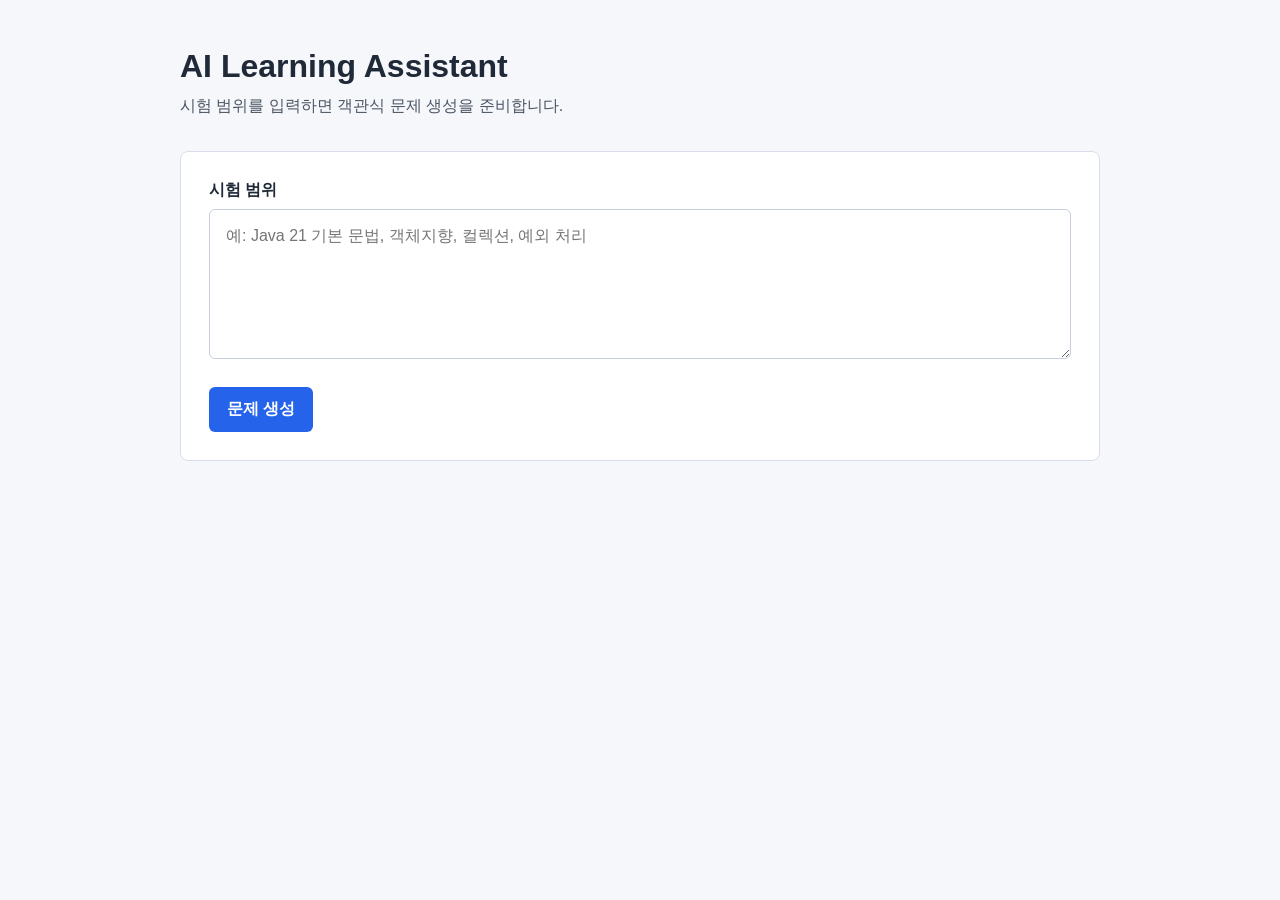
==== src/main/resources/templates/index.html @ 327e405e "feat: 시험 범위 입력 화면 추가" ====
<!DOCTYPE html>
<html lang="ko" xmlns:th="http://www.thymeleaf.org">
<head>
	<meta charset="UTF-8">
	<meta name="viewport" content="width=device-width, initial-scale=1.0">
	<title>AI Learning Assistant</title>
	<style>
		body {
			margin: 0;
			font-family: Arial, sans-serif;
			background: #f5f7fb;
			color: #1f2937;
		}

		main {
			width: min(920px, calc(100% - 32px));
			margin: 48px auto;
		}

		h1 {
			margin: 0 0 8px;
			font-size: 32px;
		}

		.lead {
			margin: 0 0 32px;
			color: #4b5563;
			line-height: 1.6;
		}

		form {
			display: grid;
			gap: 24px;
			padding: 28px;
			border: 1px solid #d8dee9;
			border-radius: 8px;
			background: #ffffff;
		}

		label {
			display: block;
			margin-bottom: 8px;
			font-weight: 700;
		}

		textarea {
			box-sizing: border-box;
			width: 100%;
			min-height: 150px;
			padding: 14px 16px;
			border: 1px solid #c7d0dd;
			border-radius: 6px;
			font: inherit;
			line-height: 1.5;
			resize: vertical;
		}

		button {
			justify-self: start;
			padding: 12px 18px;
			border: 0;
			border-radius: 6px;
			background: #2563eb;
			color: #ffffff;
			font: inherit;
			font-weight: 700;
			cursor: pointer;
		}

		button:hover {
			background: #1d4ed8;
		}
	</style>
</head>
<body>
<main>
	<h1>AI Learning Assistant</h1>
	<p class="lead">시험 범위를 입력하면 객관식 문제 생성을 준비합니다.</p>

	<form method="post" action="/questions/generate">
		<div>
			<label for="examScope">시험 범위</label>
			<textarea id="examScope" name="examScope" placeholder="예: Java 21 기본 문법, 객체지향, 컬렉션, 예외 처리"></textarea>
		</div>

		<button type="submit">문제 생성</button>
	</form>
</main>
</body>
</html>
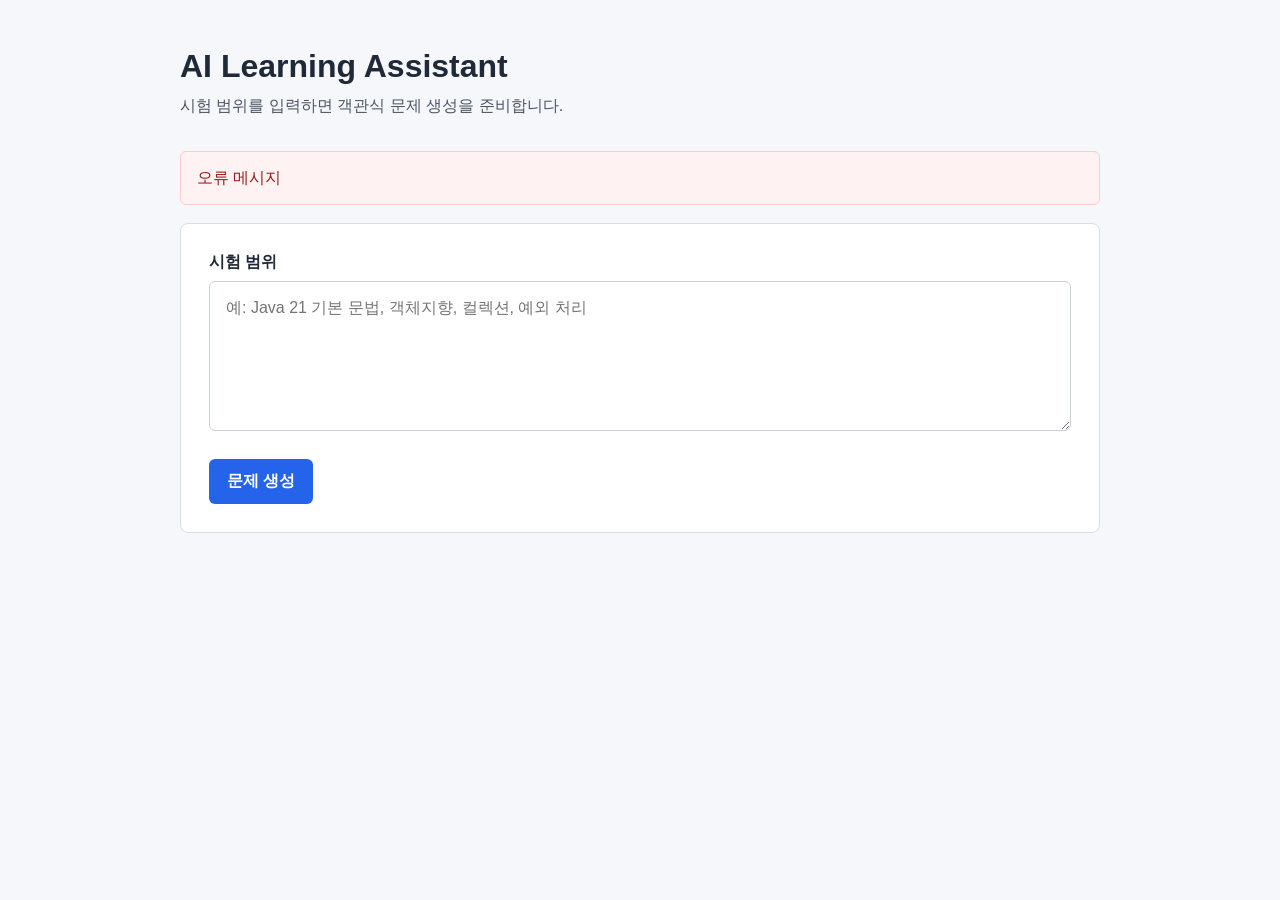
==== commit 929cb675: "feat: AI 문제 생성 클라이언트와 dummy 모드 추가" ====
--- a/src/main/resources/templates/index.html
+++ b/src/main/resources/templates/index.html
@@ -70,6 +70,16 @@
 		button:hover {
 			background: #1d4ed8;
 		}
+
+		.error-message {
+			margin: 0 0 18px;
+			padding: 14px 16px;
+			border: 1px solid #fecaca;
+			border-radius: 6px;
+			background: #fef2f2;
+			color: #991b1b;
+			line-height: 1.5;
+		}
 	</style>
 </head>
 <body>
@@ -77,10 +87,12 @@
 	<h1>AI Learning Assistant</h1>
 	<p class="lead">시험 범위를 입력하면 객관식 문제 생성을 준비합니다.</p>
 
+	<p class="error-message" th:if="${errorMessage}" th:text="${errorMessage}">오류 메시지</p>
+
 	<form method="post" action="/questions/generate">
 		<div>
 			<label for="examScope">시험 범위</label>
-			<textarea id="examScope" name="examScope" placeholder="예: Java 21 기본 문법, 객체지향, 컬렉션, 예외 처리"></textarea>
+			<textarea id="examScope" name="examScope" placeholder="예: Java 21 기본 문법, 객체지향, 컬렉션, 예외 처리" th:text="${examScope}"></textarea>
 		</div>
 
 		<button type="submit">문제 생성</button>
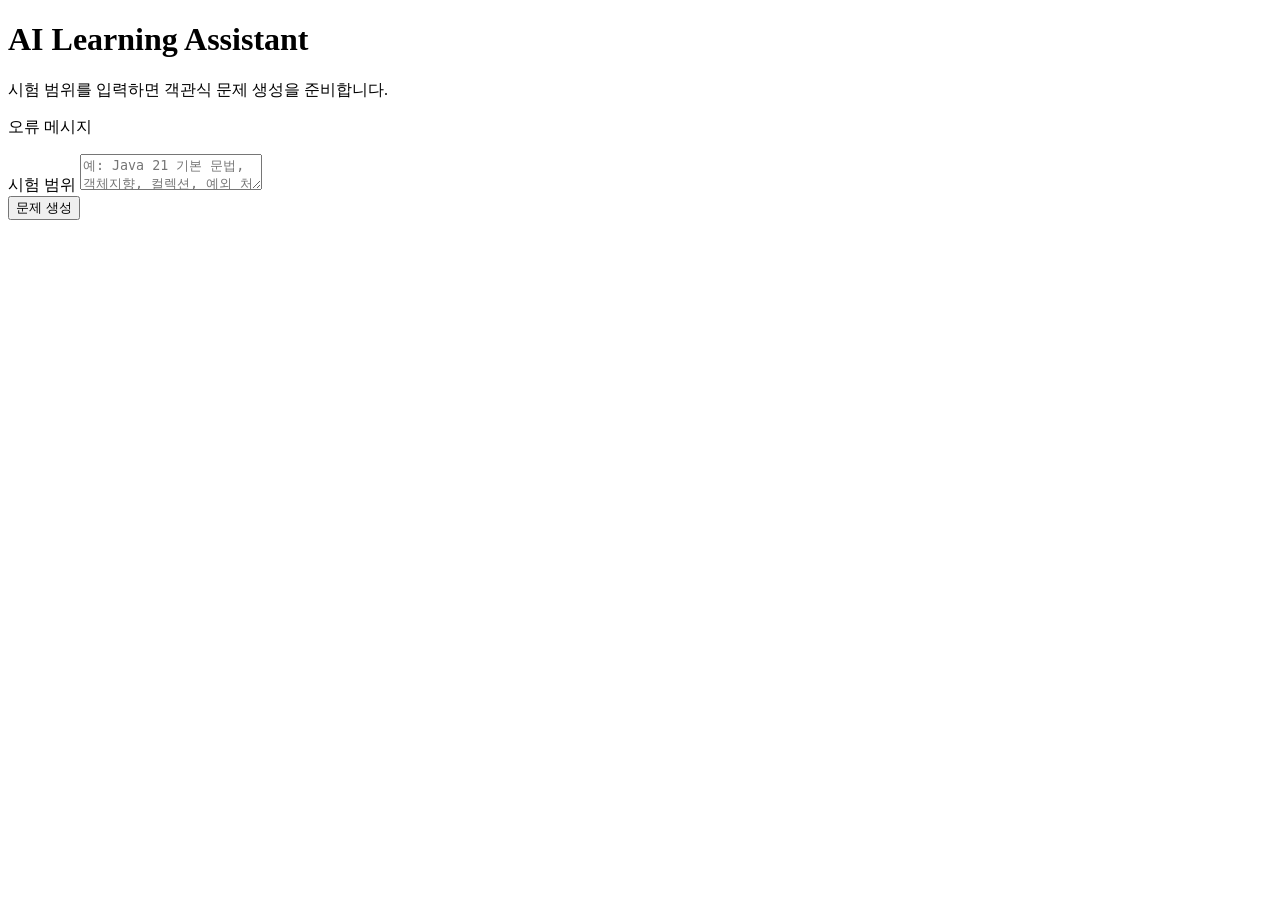
==== commit b0ed74a6: "style: 문제 생성 화면 스타일 분리" ====
--- a/src/main/resources/templates/index.html
+++ b/src/main/resources/templates/index.html
@@ -4,92 +4,18 @@
 	<meta charset="UTF-8">
 	<meta name="viewport" content="width=device-width, initial-scale=1.0">
 	<title>AI Learning Assistant</title>
-	<style>
-		body {
-			margin: 0;
-			font-family: Arial, sans-serif;
-			background: #f5f7fb;
-			color: #1f2937;
-		}
-
-		main {
-			width: min(920px, calc(100% - 32px));
-			margin: 48px auto;
-		}
-
-		h1 {
-			margin: 0 0 8px;
-			font-size: 32px;
-		}
-
-		.lead {
-			margin: 0 0 32px;
-			color: #4b5563;
-			line-height: 1.6;
-		}
-
-		form {
-			display: grid;
-			gap: 24px;
-			padding: 28px;
-			border: 1px solid #d8dee9;
-			border-radius: 8px;
-			background: #ffffff;
-		}
-
-		label {
-			display: block;
-			margin-bottom: 8px;
-			font-weight: 700;
-		}
-
-		textarea {
-			box-sizing: border-box;
-			width: 100%;
-			min-height: 150px;
-			padding: 14px 16px;
-			border: 1px solid #c7d0dd;
-			border-radius: 6px;
-			font: inherit;
-			line-height: 1.5;
-			resize: vertical;
-		}
-
-		button {
-			justify-self: start;
-			padding: 12px 18px;
-			border: 0;
-			border-radius: 6px;
-			background: #2563eb;
-			color: #ffffff;
-			font: inherit;
-			font-weight: 700;
-			cursor: pointer;
-		}
-
-		button:hover {
-			background: #1d4ed8;
-		}
-
-		.error-message {
-			margin: 0 0 18px;
-			padding: 14px 16px;
-			border: 1px solid #fecaca;
-			border-radius: 6px;
-			background: #fef2f2;
-			color: #991b1b;
-			line-height: 1.5;
-		}
-	</style>
+	<link rel="stylesheet" th:href="@{/css/app.css}">
 </head>
 <body>
 <main>
-	<h1>AI Learning Assistant</h1>
-	<p class="lead">시험 범위를 입력하면 객관식 문제 생성을 준비합니다.</p>
+	<header class="page-header">
+		<h1>AI Learning Assistant</h1>
+		<p class="lead">시험 범위를 입력하면 객관식 문제 생성을 준비합니다.</p>
+	</header>
 
 	<p class="error-message" th:if="${errorMessage}" th:text="${errorMessage}">오류 메시지</p>
 
-	<form method="post" action="/questions/generate">
+	<form class="form-panel" method="post" action="/questions/generate">
 		<div>
 			<label for="examScope">시험 범위</label>
 			<textarea id="examScope" name="examScope" placeholder="예: Java 21 기본 문법, 객체지향, 컬렉션, 예외 처리" th:text="${examScope}"></textarea>
